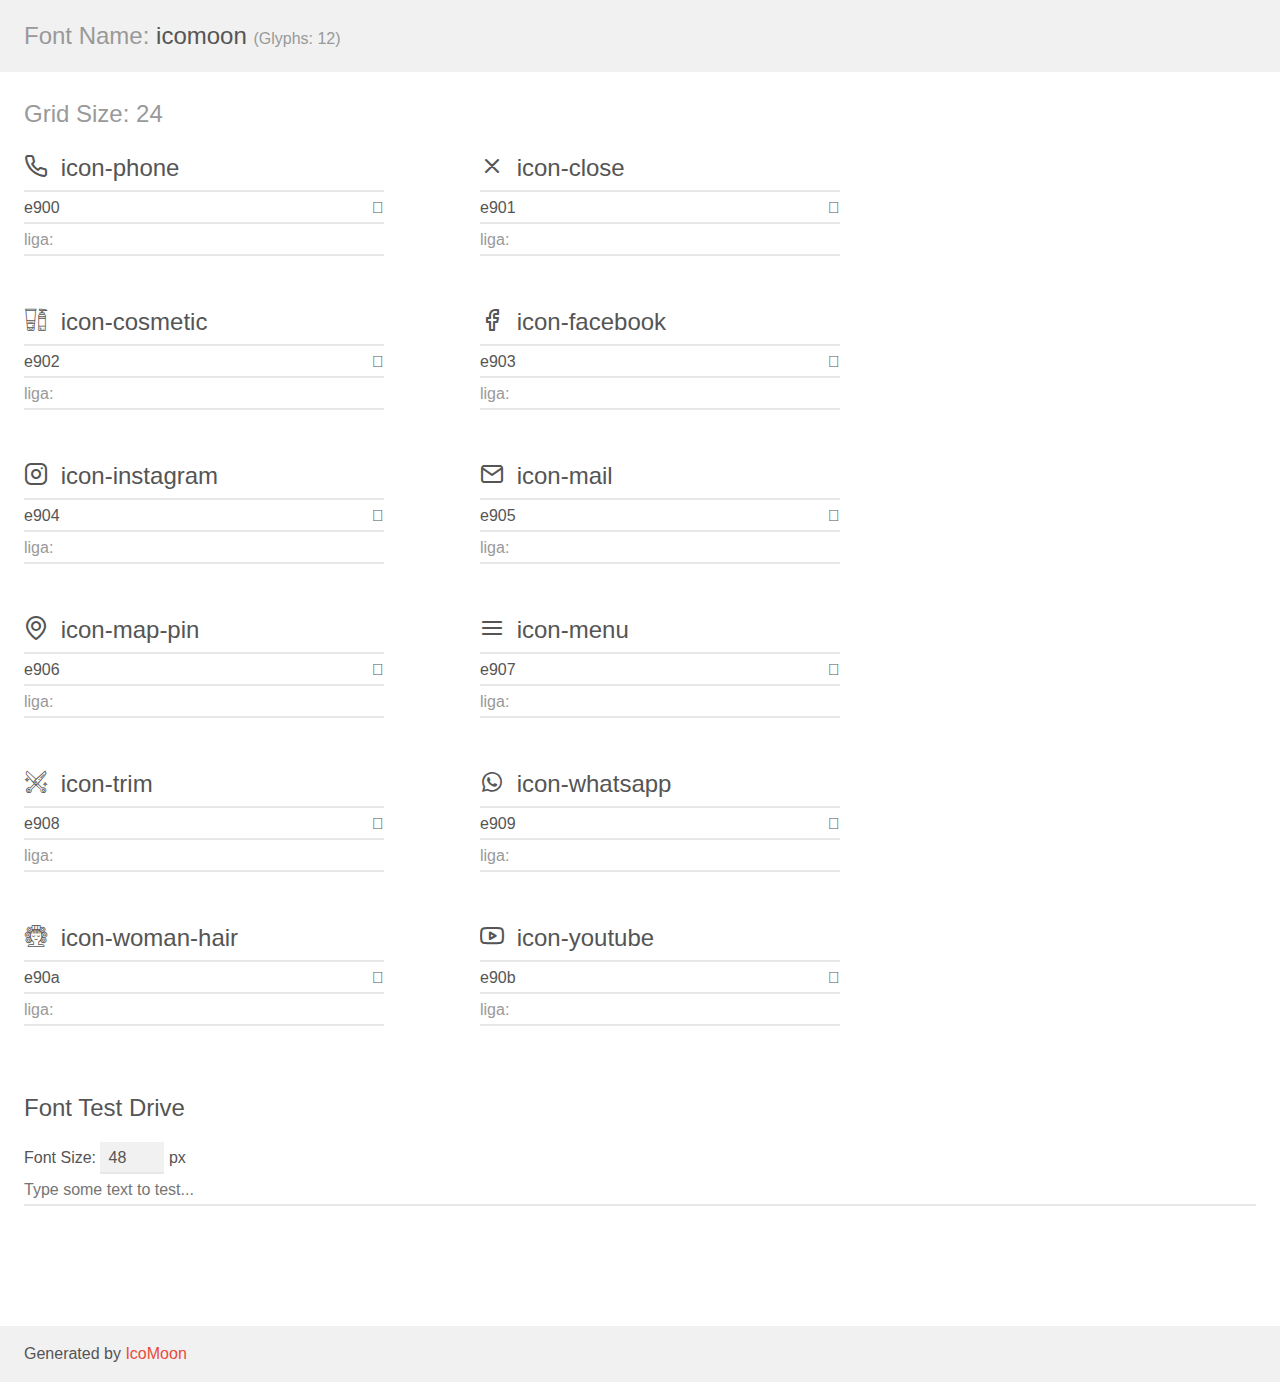
==== assets/fonts/demo.html @ 1a4e53b1 "header for mobile and finished menu" ====
<!doctype html>
<html>
<head>
    <meta charset="utf-8">
    <title>IcoMoon Demo</title>
    <meta name="description" content="An Icon Font Generated By IcoMoon.io">
    <meta name="viewport" content="width=device-width, initial-scale=1">
    <link rel="stylesheet" href="demo-files/demo.css">
    <link rel="stylesheet" href="style.css"></head>
<body>
    <div class="bgc1 clearfix">
        <h1 class="mhmm mvm"><span class="fgc1">Font Name:</span> icomoon <small class="fgc1">(Glyphs:&nbsp;12)</small></h1>
    </div>
    <div class="clearfix mhl ptl">
        <h1 class="mvm mtn fgc1">Grid Size: 24</h1>
        <div class="glyph fs1">
            <div class="clearfix bshadow0 pbs">
                <i class="icon-phone"></i>
                <span class="mls"> icon-phone</span>
            </div>
            <fieldset class="fs0 size1of1 clearfix hidden-false">
                <input type="text" readonly value="e900" class="unit size1of2" />
                <input type="text" maxlength="1" readonly value="&#xe900;" class="unitRight size1of2 talign-right" />
            </fieldset>
            <div class="fs0 bshadow0 clearfix hidden-false">
                <span class="unit pvs fgc1">liga: </span>
                <input type="text" readonly value="" class="liga unitRight" />
            </div>
        </div>
        <div class="glyph fs1">
            <div class="clearfix bshadow0 pbs">
                <i class="icon-close"></i>
                <span class="mls"> icon-close</span>
            </div>
            <fieldset class="fs0 size1of1 clearfix hidden-false">
                <input type="text" readonly value="e901" class="unit size1of2" />
                <input type="text" maxlength="1" readonly value="&#xe901;" class="unitRight size1of2 talign-right" />
            </fieldset>
            <div class="fs0 bshadow0 clearfix hidden-false">
                <span class="unit pvs fgc1">liga: </span>
                <input type="text" readonly value="" class="liga unitRight" />
            </div>
        </div>
        <div class="glyph fs1">
            <div class="clearfix bshadow0 pbs">
                <i class="icon-cosmetic"></i>
                <span class="mls"> icon-cosmetic</span>
            </div>
            <fieldset class="fs0 size1of1 clearfix hidden-false">
                <input type="text" readonly value="e902" class="unit size1of2" />
                <input type="text" maxlength="1" readonly value="&#xe902;" class="unitRight size1of2 talign-right" />
            </fieldset>
            <div class="fs0 bshadow0 clearfix hidden-false">
                <span class="unit pvs fgc1">liga: </span>
                <input type="text" readonly value="" class="liga unitRight" />
            </div>
        </div>
        <div class="glyph fs1">
            <div class="clearfix bshadow0 pbs">
                <i class="icon-facebook"></i>
                <span class="mls"> icon-facebook</span>
            </div>
            <fieldset class="fs0 size1of1 clearfix hidden-false">
                <input type="text" readonly value="e903" class="unit size1of2" />
                <input type="text" maxlength="1" readonly value="&#xe903;" class="unitRight size1of2 talign-right" />
            </fieldset>
            <div class="fs0 bshadow0 clearfix hidden-false">
                <span class="unit pvs fgc1">liga: </span>
                <input type="text" readonly value="" class="liga unitRight" />
            </div>
        </div>
        <div class="glyph fs1">
            <div class="clearfix bshadow0 pbs">
                <i class="icon-instagram"></i>
                <span class="mls"> icon-instagram</span>
            </div>
            <fieldset class="fs0 size1of1 clearfix hidden-false">
                <input type="text" readonly value="e904" class="unit size1of2" />
                <input type="text" maxlength="1" readonly value="&#xe904;" class="unitRight size1of2 talign-right" />
            </fieldset>
            <div class="fs0 bshadow0 clearfix hidden-false">
                <span class="unit pvs fgc1">liga: </span>
                <input type="text" readonly value="" class="liga unitRight" />
            </div>
        </div>
        <div class="glyph fs1">
            <div class="clearfix bshadow0 pbs">
                <i class="icon-mail"></i>
                <span class="mls"> icon-mail</span>
            </div>
            <fieldset class="fs0 size1of1 clearfix hidden-false">
                <input type="text" readonly value="e905" class="unit size1of2" />
                <input type="text" maxlength="1" readonly value="&#xe905;" class="unitRight size1of2 talign-right" />
            </fieldset>
            <div class="fs0 bshadow0 clearfix hidden-false">
                <span class="unit pvs fgc1">liga: </span>
                <input type="text" readonly value="" class="liga unitRight" />
            </div>
        </div>
        <div class="glyph fs1">
            <div class="clearfix bshadow0 pbs">
                <i class="icon-map-pin"></i>
                <span class="mls"> icon-map-pin</span>
            </div>
            <fieldset class="fs0 size1of1 clearfix hidden-false">
                <input type="text" readonly value="e906" class="unit size1of2" />
                <input type="text" maxlength="1" readonly value="&#xe906;" class="unitRight size1of2 talign-right" />
            </fieldset>
            <div class="fs0 bshadow0 clearfix hidden-false">
                <span class="unit pvs fgc1">liga: </span>
                <input type="text" readonly value="" class="liga unitRight" />
            </div>
        </div>
        <div class="glyph fs1">
            <div class="clearfix bshadow0 pbs">
                <i class="icon-menu"></i>
                <span class="mls"> icon-menu</span>
            </div>
            <fieldset class="fs0 size1of1 clearfix hidden-false">
                <input type="text" readonly value="e907" class="unit size1of2" />
                <input type="text" maxlength="1" readonly value="&#xe907;" class="unitRight size1of2 talign-right" />
            </fieldset>
            <div class="fs0 bshadow0 clearfix hidden-false">
                <span class="unit pvs fgc1">liga: </span>
                <input type="text" readonly value="" class="liga unitRight" />
            </div>
        </div>
        <div class="glyph fs1">
            <div class="clearfix bshadow0 pbs">
                <i class="icon-trim"></i>
                <span class="mls"> icon-trim</span>
            </div>
            <fieldset class="fs0 size1of1 clearfix hidden-false">
                <input type="text" readonly value="e908" class="unit size1of2" />
                <input type="text" maxlength="1" readonly value="&#xe908;" class="unitRight size1of2 talign-right" />
            </fieldset>
            <div class="fs0 bshadow0 clearfix hidden-false">
                <span class="unit pvs fgc1">liga: </span>
                <input type="text" readonly value="" class="liga unitRight" />
            </div>
        </div>
        <div class="glyph fs1">
            <div class="clearfix bshadow0 pbs">
                <i class="icon-whatsapp"></i>
                <span class="mls"> icon-whatsapp</span>
            </div>
            <fieldset class="fs0 size1of1 clearfix hidden-false">
                <input type="text" readonly value="e909" class="unit size1of2" />
                <input type="text" maxlength="1" readonly value="&#xe909;" class="unitRight size1of2 talign-right" />
            </fieldset>
            <div class="fs0 bshadow0 clearfix hidden-false">
                <span class="unit pvs fgc1">liga: </span>
                <input type="text" readonly value="" class="liga unitRight" />
            </div>
        </div>
        <div class="glyph fs1">
            <div class="clearfix bshadow0 pbs">
                <i class="icon-woman-hair"></i>
                <span class="mls"> icon-woman-hair</span>
            </div>
            <fieldset class="fs0 size1of1 clearfix hidden-false">
                <input type="text" readonly value="e90a" class="unit size1of2" />
                <input type="text" maxlength="1" readonly value="&#xe90a;" class="unitRight size1of2 talign-right" />
            </fieldset>
            <div class="fs0 bshadow0 clearfix hidden-false">
                <span class="unit pvs fgc1">liga: </span>
                <input type="text" readonly value="" class="liga unitRight" />
            </div>
        </div>
        <div class="glyph fs1">
            <div class="clearfix bshadow0 pbs">
                <i class="icon-youtube"></i>
                <span class="mls"> icon-youtube</span>
            </div>
            <fieldset class="fs0 size1of1 clearfix hidden-false">
                <input type="text" readonly value="e90b" class="unit size1of2" />
                <input type="text" maxlength="1" readonly value="&#xe90b;" class="unitRight size1of2 talign-right" />
            </fieldset>
            <div class="fs0 bshadow0 clearfix hidden-false">
                <span class="unit pvs fgc1">liga: </span>
                <input type="text" readonly value="" class="liga unitRight" />
            </div>
        </div>
    </div>

    <!--[if gt IE 8]><!-->
    <div class="mhl clearfix mbl">
        <h1>Font Test Drive</h1>
        <label>
            Font Size: <input id="fontSize" type="number" class="textbox0 mbm"
            min="8" value="48" />
            px
        </label>
        <input id="testText" type="text" class="phl size1of1 mvl"
        placeholder="Type some text to test..." value=""/>
        <div id="testDrive" class="icomoon-liga" style="font-family: icomoon">&nbsp;
        </div>
    </div>
    <!--<![endif]-->
    <div class="bgc1 clearfix">
        <p class="mhl">Generated by <a href="https://icomoon.io/app">IcoMoon</a></p>
    </div>

    <script src="demo-files/demo.js"></script>
</body>
</html>
---- assets/fonts/demo-files/demo.css ----
body {
  padding: 0;
  margin: 0;
  font-family: sans-serif;
  font-size: 1em;
  line-height: 1.5;
  color: #555;
  background: #fff;
}
h1 {
  font-size: 1.5em;
  font-weight: normal;
}
small {
  font-size: .66666667em;
}
a {
  color: #e74c3c;
  text-decoration: none;
}
a:hover, a:focus {
  box-shadow: 0 1px #e74c3c;
}
.bshadow0, input {
  box-shadow: inset 0 -2px #e7e7e7;
}
input:hover {
  box-shadow: inset 0 -2px #ccc;
}
input, fieldset {
  font-family: sans-serif;
  font-size: 1em;
  margin: 0;
  padding: 0;
  border: 0;
}
input {
  color: inherit;
  line-height: 1.5;
  height: 1.5em;
  padding: .25em 0;
}
input:focus {
  outline: none;
  box-shadow: inset 0 -2px #449fdb;
}
.glyph {
  font-size: 16px;
  width: 15em;
  padding-bottom: 1em;
  margin-right: 4em;
  margin-bottom: 1em;
  float: left;
  overflow: hidden;
}
.liga {
  width: 80%;
  width: calc(100% - 2.5em);
}
.talign-right {
  text-align: right;
}
.talign-center {
  text-align: center;
}
.bgc1 {
  background: #f1f1f1;
}
.fgc1 {
  color: #999;
}
.fgc0 {
  color: #000;
}
p {
  margin-top: 1em;
  margin-bottom: 1em;
}
.mvm {
  margin-top: .75em;
  margin-bottom: .75em;
}
.mtn {
  margin-top: 0;
}
.mtl, .mal {
  margin-top: 1.5em;
}
.mbl, .mal {
  margin-bottom: 1.5em;
}
.mal, .mhl {
  margin-left: 1.5em;
  margin-right: 1.5em;
}
.mhmm {
  margin-left: 1em;
  margin-right: 1em;
}
.mls {
  margin-left: .25em;
}
.ptl {
  padding-top: 1.5em;
}
.pbs, .pvs {
  padding-bottom: .25em;
}
.pvs, .pts {
  padding-top: .25em;
}
.unit {
  float: left;
}
.unitRight {
  float: right;
}
.size1of2 {
  width: 50%;
}
.size1of1 {
  width: 100%;
}
.clearfix:before, .clearfix:after {
  content: " ";
  display: table;
}
.clearfix:after {
  clear: both;
}
.hidden-true {
  display: none;
}
.textbox0 {
  width: 3em;
  background: #f1f1f1;
  padding: .25em .5em;
  line-height: 1.5;
  height: 1.5em;
}
#testDrive {
  display: block;
  padding-top: 24px;
  line-height: 1.5;
}
.fs0 {
  font-size: 16px;
}
.fs1 {
  font-size: 24px;
}
---- assets/fonts/style.css ----
@font-face {
  font-family: 'icomoon';
  src:  url('fonts/icomoon.eot?ldmtxa');
  src:  url('fonts/icomoon.eot?ldmtxa#iefix') format('embedded-opentype'),
    url('fonts/icomoon.ttf?ldmtxa') format('truetype'),
    url('fonts/icomoon.woff?ldmtxa') format('woff'),
    url('fonts/icomoon.svg?ldmtxa#icomoon') format('svg');
  font-weight: normal;
  font-style: normal;
  font-display: block;
}

i {
  /* use !important to prevent issues with browser extensions that change fonts */
  font-family: 'icomoon' !important;
  speak: never;
  font-style: normal;
  font-weight: normal;
  font-variant: normal;
  text-transform: none;
  line-height: 1;

  /* Better Font Rendering =========== */
  -webkit-font-smoothing: antialiased;
  -moz-osx-font-smoothing: grayscale;
}

.icon-phone:before {
  content: "\e900";
}
.icon-close:before {
  content: "\e901";
}
.icon-cosmetic:before {
  content: "\e902";
}
.icon-facebook:before {
  content: "\e903";
}
.icon-instagram:before {
  content: "\e904";
}
.icon-mail:before {
  content: "\e905";
}
.icon-map-pin:before {
  content: "\e906";
}
.icon-menu:before {
  content: "\e907";
}
.icon-trim:before {
  content: "\e908";
}
.icon-whatsapp:before {
  content: "\e909";
}
.icon-woman-hair:before {
  content: "\e90a";
}
.icon-youtube:before {
  content: "\e90b";
}
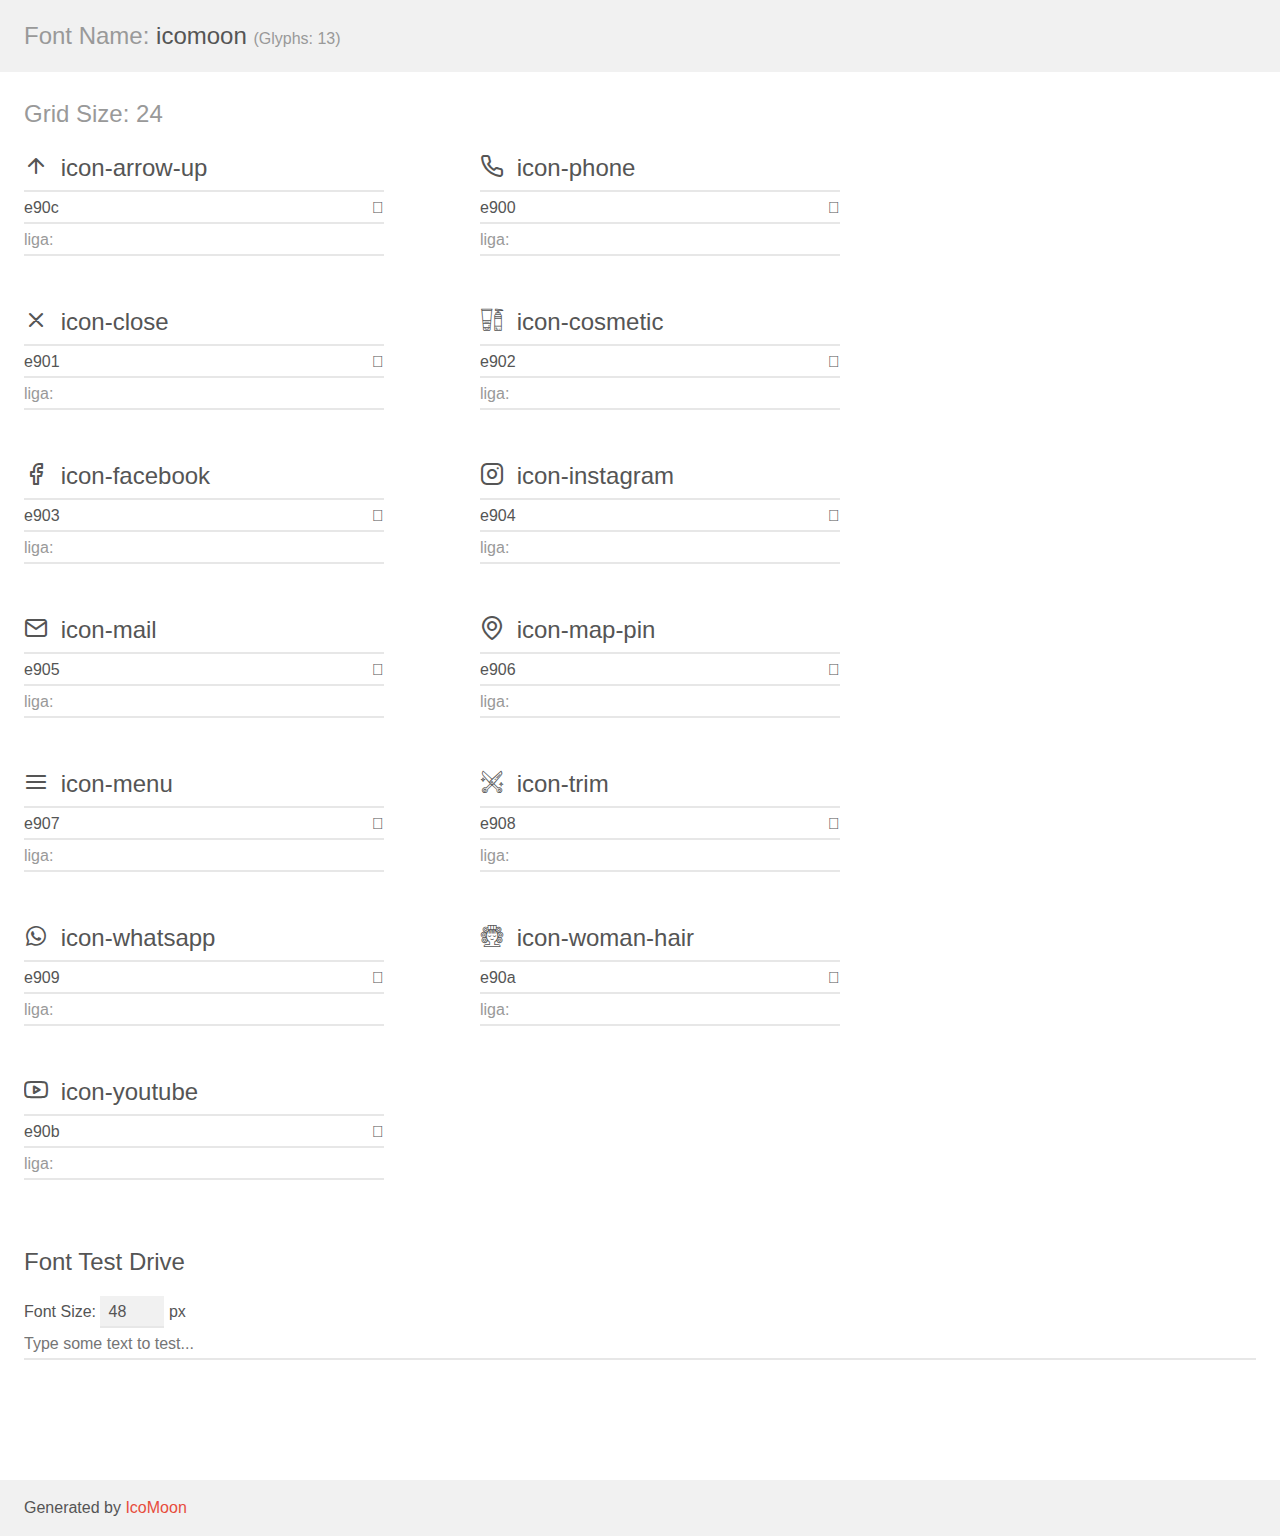
==== commit 4c727cdb: "back to top button and footer animations" ====
--- a/assets/fonts/demo.html
+++ b/assets/fonts/demo.html
@@ -9,10 +9,24 @@
     <link rel="stylesheet" href="style.css"></head>
 <body>
     <div class="bgc1 clearfix">
-        <h1 class="mhmm mvm"><span class="fgc1">Font Name:</span> icomoon <small class="fgc1">(Glyphs:&nbsp;12)</small></h1>
+        <h1 class="mhmm mvm"><span class="fgc1">Font Name:</span> icomoon <small class="fgc1">(Glyphs:&nbsp;13)</small></h1>
     </div>
     <div class="clearfix mhl ptl">
         <h1 class="mvm mtn fgc1">Grid Size: 24</h1>
+        <div class="glyph fs1">
+            <div class="clearfix bshadow0 pbs">
+                <i class="icon-arrow-up"></i>
+                <span class="mls"> icon-arrow-up</span>
+            </div>
+            <fieldset class="fs0 size1of1 clearfix hidden-false">
+                <input type="text" readonly value="e90c" class="unit size1of2" />
+                <input type="text" maxlength="1" readonly value="&#xe90c;" class="unitRight size1of2 talign-right" />
+            </fieldset>
+            <div class="fs0 bshadow0 clearfix hidden-false">
+                <span class="unit pvs fgc1">liga: </span>
+                <input type="text" readonly value="" class="liga unitRight" />
+            </div>
+        </div>
         <div class="glyph fs1">
             <div class="clearfix bshadow0 pbs">
                 <i class="icon-phone"></i>
--- a/assets/fonts/style.css
+++ b/assets/fonts/style.css
@@ -1,10 +1,10 @@
 @font-face {
   font-family: 'icomoon';
-  src:  url('fonts/icomoon.eot?ldmtxa');
-  src:  url('fonts/icomoon.eot?ldmtxa#iefix') format('embedded-opentype'),
-    url('fonts/icomoon.ttf?ldmtxa') format('truetype'),
-    url('fonts/icomoon.woff?ldmtxa') format('woff'),
-    url('fonts/icomoon.svg?ldmtxa#icomoon') format('svg');
+  src:  url('fonts/icomoon.eot?fyij3w');
+  src:  url('fonts/icomoon.eot?fyij3w#iefix') format('embedded-opentype'),
+    url('fonts/icomoon.ttf?fyij3w') format('truetype'),
+    url('fonts/icomoon.woff?fyij3w') format('woff'),
+    url('fonts/icomoon.svg?fyij3w#icomoon') format('svg');
   font-weight: normal;
   font-style: normal;
   font-display: block;
@@ -25,6 +25,9 @@
   -moz-osx-font-smoothing: grayscale;
 }
 
+.icon-arrow-up:before {
+  content: "\e90c";
+}
 .icon-phone:before {
   content: "\e900";
 }
